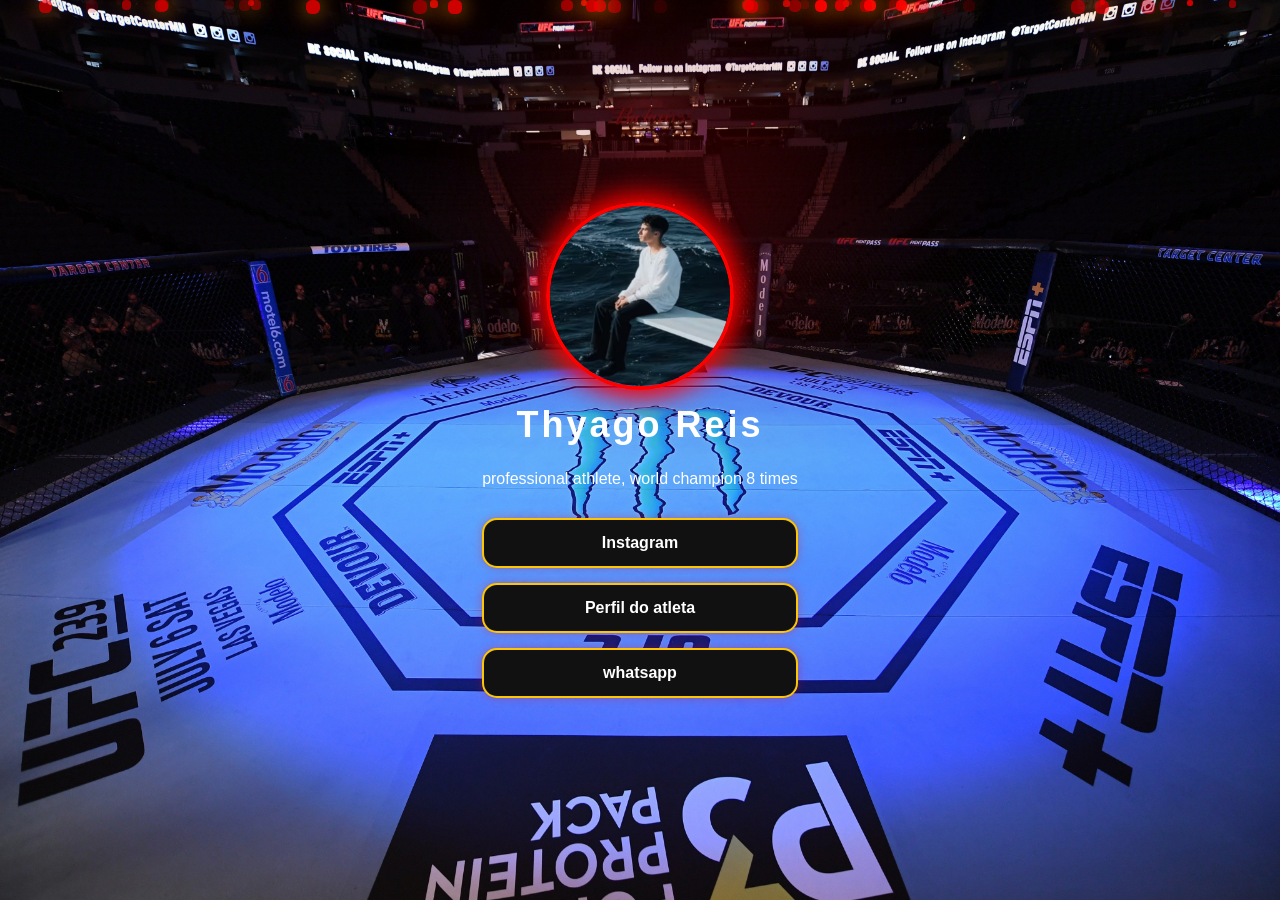
==== meuprojeto/index.html @ dc996484 "first commit" ====
<!DOCTYPE html>
<html lang="pt-BR">

<head>
  <meta charset="UTF-8">
  <title>Meu Linktree</title>
  <link rel="stylesheet" href="styles.css">
</head>

<body>
  <div class="arena">
    <div class="energia"></div>
    <div class="particulas"></div>

    <img src=profile.avif class="fighter-img">

    <h1 class="nome">Thyago Reis</h1>
    <p class="desc">professional athlete, world champion 8 times</p>

    <div class="links">
      <a href="#" class="btn">Instagram</a>
      <a href="#" class="btn">Perfil do atleta</a>
      <a href="#" class="btn">whatsapp</a>
    </div>
  </div>
  <script src="script.js"></script>
</body>

</html>
---- meuprojeto/styles.css ----
body {
    margin: 0;
    height: 100vh;
    display: flex;
    justify-content: center;
    align-items: center;
    background-image: url('background.jpg');
    background-size: 100% 100%;
    background-repeat: no-repeat;
    background-position: center center;
    overflow: hidden;
    font-family: Arial, sans-serif;
}

/* FUNDO ESCURO */

body::before {
    content: '';
    position: fixed;
    width: 0%;
    height: 0%;
    background: radial-gradient(circle at center, rgb(255 0 0 / 5%), #0000004d 70%);
    z-index: -10;
}

/* OCTÓGONO */

.arena::before {

    content: '';

    position: fixed;

    top: 50%;
    left: 50%;

    transform: translate(-50%, -50%);

    width: 900px;
    height:900px;

    background-image: url('./octogono.png');

    background-size: contain;

    background-repeat: no-repeat;

    background-position: center;

    opacity: 0.30;

    z-index: 0;

    pointer-events: none;

}

/* CONTAINER */

.arena {

    position: relative;

    text-align: center;

    color: white;

    z-index: 5;

}

/* ENERGIA VERMELHA */

.energia {
    position: absolute;
    width: 200px;
    height: 200px;
    background: rgb(164, 0, 0);
    border-radius: 50%;
    filter: blur(120px);
    animation: pulse 2s infinite;
    top: -120px;
    left: 70%;
    transform: translateX(-60%);
    z-index: -1;
    opacity: 0.8;
}

/* FOTO */

.fighter-img {

    width: 180px;
    height:180px;

    border-radius: 50%;

    object-fit: cover;

    border: 4px solid red;

    box-shadow:
        0 0 30px red,
        0 0 30px red;

    transition: 0.3s;

    position: relative;

    z-index: 5;

}

.fighter-img:hover {

    transform: scale(1.08);

    box-shadow:
        0 0 30px red,
        0 0 70px red;

}

/* TEXTO FIGHT */

.octogono-texto {

    position: fixed;

    top: 50%;
    left: 50%;

    transform: translate(-50%, -50%);

    font-size: 220px;

    font-weight: 900;

    color: rgba(255, 0, 0, 0.10);

    letter-spacing: 15px;

    text-shadow:
        0 0 20px red,
        0 0 40px red,
        0 0 80px red;

    z-index: 1;

    user-select: none;

    pointer-events: none;

    animation: fightPulse 3s infinite;

}

/* NOME */

.nome {

    margin-top: 10px;

    font-size: 36px;

    letter-spacing: 3px;

}

/* DESCRIÇÃO */

.desc {

    color: #ffffff;

    margin-bottom: 30px;

}

/* LINKS */

.links {

    display: flex;

    flex-direction: column;

    gap: 15px;

}

/* BOTÕES */

.btn {

    text-decoration: none;

    color: white;

    background: #111;

    padding: 14px;

    border: 2px solid rgb(253, 198, 0);

    border-radius: 15px;

    transition: 0.3s;

    font-weight: bold;

    box-shadow:
        0 0 10px rgba(255, 0, 0, 0.3);

}

.btn:hover {

    background: rgba(0, 0, 0, 0.913);

    transform:
        translateY(-5px) scale(1.03);

    box-shadow:
        0 0 25px rgb(227, 174, 0),
        0 0 40px rgb(227, 174, 0);

}

/* PARTÍCULAS */

.particulas {

    position: fixed;

    width: 100%;

    height: 100%;

    top: 0;
    left: 0;

    overflow: hidden;

    z-index: -2;

}

.fogo {

    position: absolute;

    width: 6px;
    height: 6px;

    background: red;

    border-radius: 40%;

    box-shadow:
        0 0 20px orange,
        0 0 40px red;

    animation: subir 3s linear infinite;

}

/* ANIMAÇÕES */

@keyframes subir {

    0% {

        transform:
            translateY(95vh) scale(1);

        opacity: 1;

    }

    100% {

        transform:
            translateY(-100vh) scale(0);

        opacity: 0;

    }

}

@keyframes pulse {

    0% {

        transform:
            translateX(-50%) scale(1);

        opacity: 0.6;

    }

    50% {

        transform:
            translateX(-50%) scale(1.2);

        opacity: 1;

    }

    100% {

        transform:
            translateX(-50%) scale(1);

        opacity: 0.6;

    }

}

@keyframes fightPulse {

    0% {

        transform:
            translate(-50%, -50%) scale(1);

    }

    50% {

        transform:
            translate(-50%, -50%) scale(1.05);

    }

    100% {

        transform:
            translate(-50%, -50%) scale(1);

    }

}
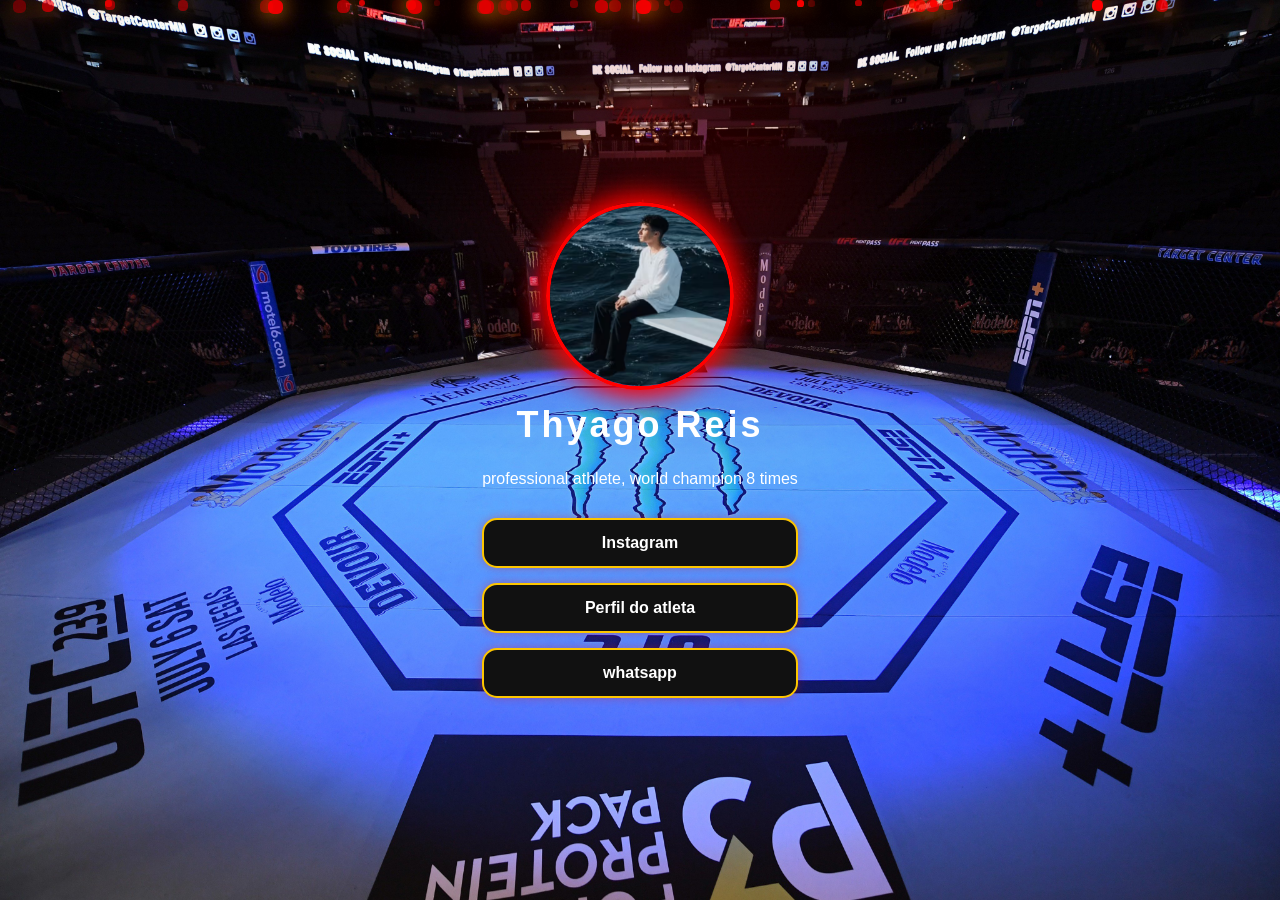
==== commit 55bef6fa: "backup" ====
--- a/meuprojeto/index.html
+++ b/meuprojeto/index.html
@@ -18,8 +18,8 @@
     <p class="desc">professional athlete, world champion 8 times</p>
 
     <div class="links">
-      <a href="#" class="btn">Instagram</a>
-      <a href="#" class="btn">Perfil do atleta</a>
+      <a href="https://www.instagram.com/thyago_.bjj?igsh=MXNoaDUzbGRuajh6cA%3D%3D" class="btn">Instagram</a>
+      <a href="http://127.0.0.1:5500/bootstrap/carousel/index.html" class="btn">Perfil do atleta</a>
       <a href="#" class="btn">whatsapp</a>
     </div>
   </div>
